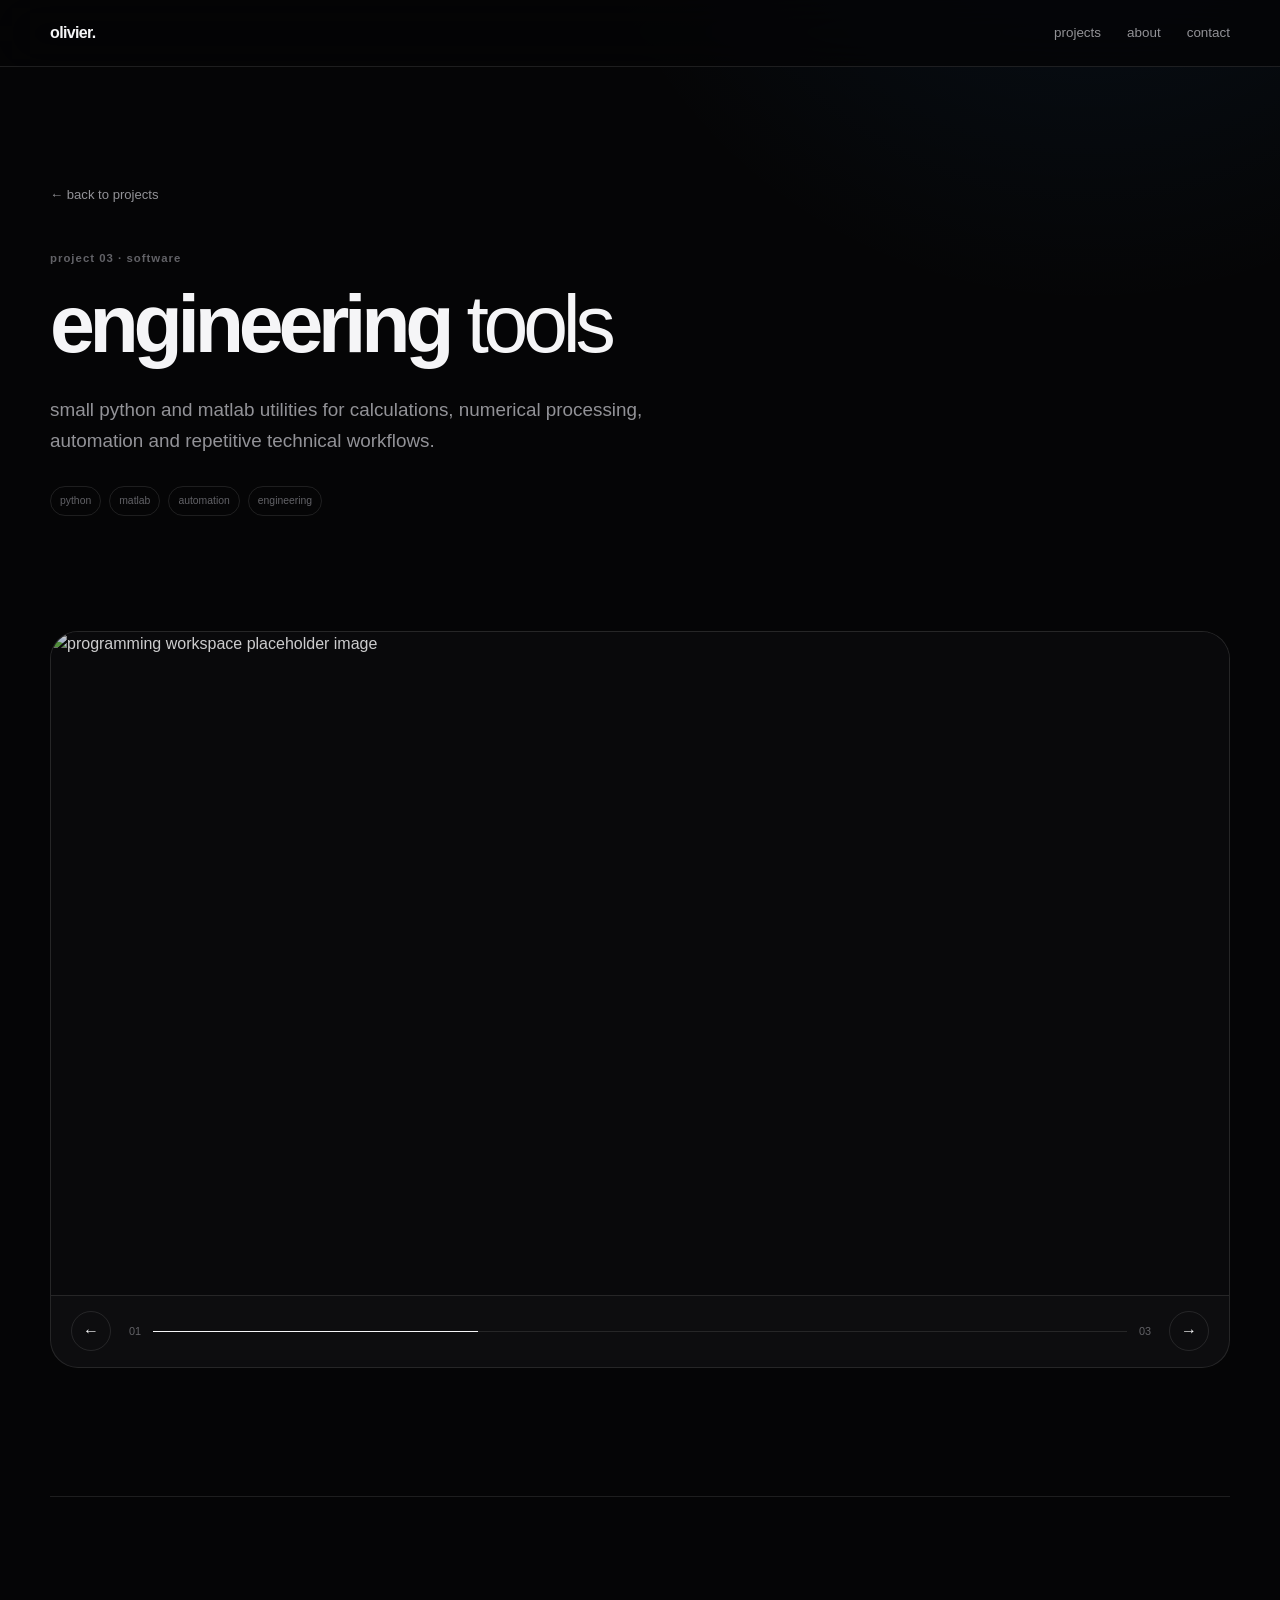
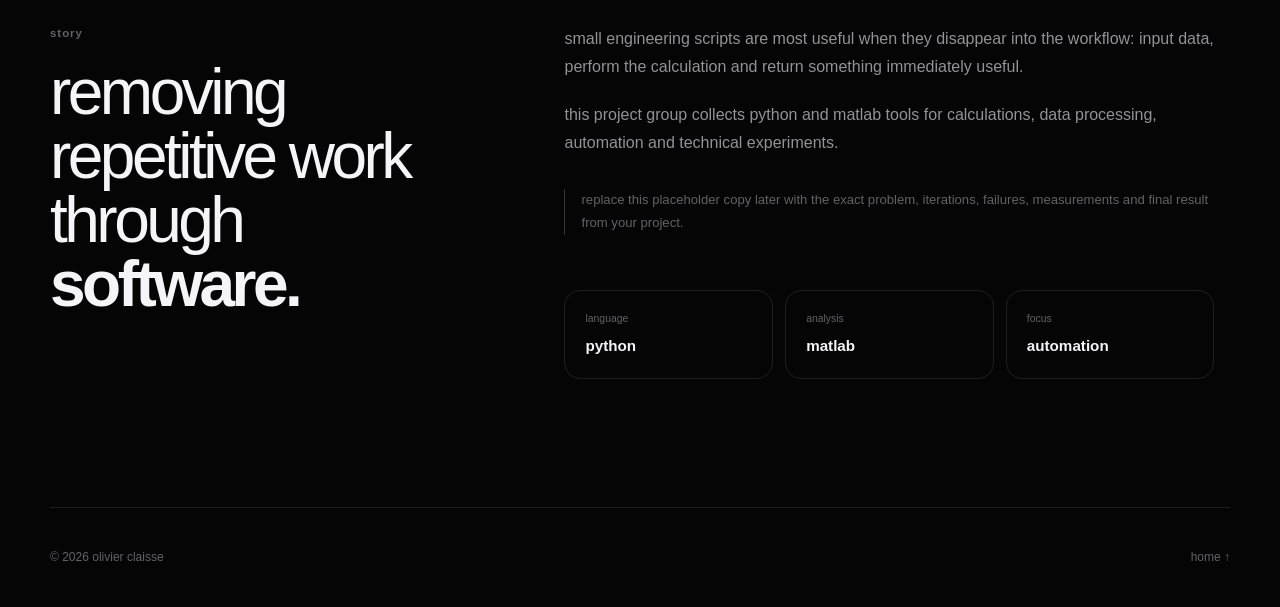
==== engineering-tools.html @ 81ac7add "Add files via upload" ====
<!DOCTYPE html>
<html lang="en">
<head>
  <meta charset="UTF-8">
  <meta name="viewport" content="width=device-width, initial-scale=1.0">
  <title>project 03 · software · olivier claisse</title>
  <link rel="stylesheet" href="styles.css">
</head>

<body>
  <header class="header">
    <nav class="nav container">
      <a class="logo" href="index.html">olivier.</a>

      <div class="nav-links">
        <a href="index.html#projects">projects</a>
        <a href="index.html#about">about</a>
        <a href="index.html#contact">contact</a>
      </div>
    </nav>
  </header>

  <main>
    <section class="project-page-hero container">
      <a class="project-page-back" href="index.html#projects">← back to projects</a>

      <p class="eyebrow">project 03 · software</p>

      <h1><strong>engineering</strong> tools</h1>

      <p class="project-page-intro">
        small python and matlab utilities for calculations, numerical processing, automation and repetitive technical workflows.
      </p>

      <div class="project-page-meta tags">
        <span>python</span><span>matlab</span><span>automation</span><span>engineering</span>
      </div>
    </section>

    <section class="slideshow-section container">
      <div class="slideshow" data-slideshow>
        <div class="slideshow-stage">
          <img class="slide active" src="https://images.unsplash.com/photo-1515879218367-8466d910aaa4?auto=format&fit=crop&w=1600&q=82" alt="programming workspace placeholder image">
          <img class="slide" src="https://images.unsplash.com/photo-1555066931-4365d14bab8c?auto=format&fit=crop&w=1600&q=82" alt="source code placeholder image">
          <img class="slide" src="https://images.unsplash.com/photo-1498050108023-c5249f4df085?auto=format&fit=crop&w=1600&q=82" alt="software development workspace placeholder image">
        </div>

        <div class="slideshow-ui">
          <button class="slide-button" type="button" data-prev aria-label="previous image">←</button>

          <div class="slide-status">
            <span data-current>01</span>

            <div class="slide-progress">
              <i data-progress></i>
            </div>

            <span>03</span>
          </div>

          <button class="slide-button" type="button" data-next aria-label="next image">→</button>
        </div>
      </div>
    </section>

    <section class="section container">
      <div class="project-story-layout">
        <div>
          <p class="eyebrow">story</p>
          <h2>removing repetitive work through <strong>software.</strong></h2>
        </div>

        <div class="project-story-copy">
        <p>small engineering scripts are most useful when they disappear into the workflow: input data, perform the calculation and return something immediately useful.</p>
        <p>this project group collects python and matlab tools for calculations, data processing, automation and technical experiments.</p>

          <p class="story-placeholder">
            replace this placeholder copy later with the exact problem, iterations,
            failures, measurements and final result from your project.
          </p>

          <div class="project-facts">
        <div class="fact">
          <span>language</span>
          <strong>python</strong>
        </div>
        <div class="fact">
          <span>analysis</span>
          <strong>matlab</strong>
        </div>
        <div class="fact">
          <span>focus</span>
          <strong>automation</strong>
        </div>
          </div>
        </div>
      </div>
    </section>
  </main>

  <footer class="footer container">
    <span>© 2026 olivier claisse</span>
    <a href="index.html">home ↑</a>
  </footer>

  <script>
    (() => {
      const root = document.querySelector("[data-slideshow]");
      if (!root) return;

      const slides = [...root.querySelectorAll(".slide")];
      const prev = root.querySelector("[data-prev]");
      const next = root.querySelector("[data-next]");
      const current = root.querySelector("[data-current]");
      const progress = root.querySelector("[data-progress]");

      let index = 0;
      let timer;

      const render = () => {
        slides.forEach((slide, i) => {
          slide.classList.toggle("active", i === index);
        });

        current.textContent = String(index + 1).padStart(2, "0");
        progress.style.transform = `translateX(${index * 100}%)`;
      };

      const go = (direction) => {
        index = (index + direction + slides.length) % slides.length;
        render();
        restart();
      };

      const restart = () => {
        clearInterval(timer);
        timer = setInterval(() => {
          index = (index + 1) % slides.length;
          render();
        }, 4500);
      };

      prev.addEventListener("click", () => go(-1));
      next.addEventListener("click", () => go(1));

      render();
      restart();
    })();
  </script>
</body>
</html>
---- styles.css ----
:root {
  --bg: #050506;
  --surface: #0d0d0f;
  --surface-2: #121215;
  --text: #f5f5f7;
  --muted: #929297;
  --muted-dark: #626267;
  --line: rgba(255, 255, 255, 0.10);
  --line-hover: rgba(255, 255, 255, 0.20);
  --blue: #2997ff;
  --max-width: 1180px;
  --section-space: clamp(88px, 10vw, 145px);
}

* {
  box-sizing: border-box;
  margin: 0;
  padding: 0;
}

html {
  scroll-behavior: smooth;
}

body {
  min-height: 100vh;
  overflow-x: hidden;
  color: var(--text);
  background:
    radial-gradient(circle at 85% -10%, rgba(41, 151, 255, 0.09), transparent 33rem),
    var(--bg);
  font-family:
    -apple-system,
    BlinkMacSystemFont,
    "sf pro display",
    "sf pro text",
    "helvetica neue",
    arial,
    sans-serif;
  line-height: 1.5;
  text-transform: lowercase;
  -webkit-font-smoothing: antialiased;
}

a {
  color: inherit;
  text-decoration: none;
}

button {
  font: inherit;
}

strong {
  color: var(--text);
  font-weight: 720;
}

.container {
  width: min(calc(100% - 48px), var(--max-width));
  margin-inline: auto;
}

.eyebrow {
  margin-bottom: 18px;
  color: var(--muted-dark);
  font-size: 0.71rem;
  font-weight: 550;
  letter-spacing: 0.09em;
}

.section {
  padding-block: var(--section-space);
  border-top: 1px solid var(--line);
}

/* navigation */

.header {
  position: sticky;
  top: 0;
  z-index: 100;
  background: rgba(5, 5, 6, 0.76);
  border-bottom: 1px solid var(--line);
  backdrop-filter: blur(24px);
  -webkit-backdrop-filter: blur(24px);
}

.nav {
  min-height: 66px;
  display: flex;
  align-items: center;
  justify-content: space-between;
  gap: 24px;
}

.logo {
  font-weight: 760;
  letter-spacing: -0.04em;
}

.nav-links {
  display: flex;
  align-items: center;
  gap: 26px;
}

.nav-links a {
  color: var(--muted);
  font-size: 0.84rem;
  transition: color 180ms ease;
}

.nav-links a:hover {
  color: var(--text);
}

/* homepage hero */

.hero {
  min-height: calc(100vh - 66px);
  padding-block: clamp(75px, 9vw, 125px);
  display: grid;
  grid-template-columns: minmax(0, 1.1fr) minmax(360px, .9fr);
  align-items: center;
  gap: clamp(55px, 8vw, 105px);
}

.hero h1,
.project-page-hero h1 {
  max-width: 850px;
  font-size: clamp(3.3rem, 6.3vw, 6.5rem);
  line-height: .98;
  letter-spacing: -.065em;
  font-weight: 470;
}

.hero h1 strong,
.project-page-hero h1 strong {
  font-weight: 780;
}

.hero h1 span {
  display: block;
  color: var(--muted);
}

.hero-description {
  max-width: 650px;
  margin-top: 30px;
  color: var(--muted);
  font-size: clamp(1rem, 1.5vw, 1.18rem);
  line-height: 1.65;
}

.hero-meta {
  display: flex;
  flex-wrap: wrap;
  gap: 10px;
  margin-top: 26px;
  color: var(--muted-dark);
  font-size: .8rem;
}

.hero-meta span + span::before {
  content: "·";
  margin-right: 10px;
}

.hero-links {
  display: flex;
  flex-wrap: wrap;
  gap: 10px;
  margin-top: 32px;
}

.button {
  min-height: 46px;
  padding: 0 19px;
  display: inline-flex;
  align-items: center;
  justify-content: center;
  gap: 9px;
  border: 1px solid transparent;
  border-radius: 999px;
  background: var(--text);
  color: #080809;
  font-size: .86rem;
  font-weight: 650;
  transition:
    transform 180ms ease,
    background 180ms ease,
    color 180ms ease,
    border-color 180ms ease;
}

.button:hover {
  transform: translateY(-2px);
}

.button.secondary {
  color: var(--text);
  background: rgba(255, 255, 255, .04);
  border-color: var(--line);
}

/* sensing visual */

.hero-visual {
  display: flex;
  justify-content: flex-end;
}

.visual-panel {
  width: 100%;
  max-width: 500px;
  aspect-ratio: 1 / 1;
  display: flex;
  flex-direction: column;
  padding: 24px;
  border: 1px solid var(--line);
  border-radius: 30px;
  background: linear-gradient(145deg, #111114, #09090b);
  box-shadow: 0 35px 100px rgba(0,0,0,.35);
}

.visual-label {
  display: flex;
  justify-content: space-between;
  color: var(--muted-dark);
  font-size: .72rem;
}

.online {
  display: flex;
  align-items: center;
  gap: 7px;
}

.online i {
  width: 6px;
  height: 6px;
  border-radius: 50%;
  background: #57d17a;
  box-shadow: 0 0 8px rgba(87, 209, 122, .6);
}

.atom {
  position: relative;
  flex: 1;
  min-height: 280px;
  display: grid;
  place-items: center;
}

.sensor-ring {
  position: absolute;
  width: min(72%, 310px);
  aspect-ratio: 1;
  border: 1px solid rgba(90, 180, 255, .28);
  border-radius: 50%;
  box-shadow:
    inset 0 0 35px rgba(41,151,255,.025),
    0 0 35px rgba(41,151,255,.035);
}

.nucleus {
  position: relative;
  z-index: 3;
  width: clamp(106px, 12vw, 148px);
  aspect-ratio: 1;
  display: grid;
  place-items: center;
  border-radius: 50%;
  background:
    radial-gradient(
      circle at 32% 25%,
      #fff 0%,
      #a4d1ff 9%,
      #2997ff 30%,
      #0867c9 62%,
      #00366e 100%
    );
  box-shadow:
    0 20px 75px rgba(41,151,255,.30),
    0 0 42px rgba(41,151,255,.12),
    inset -23px -27px 42px rgba(0,0,0,.28);
  animation: core-float 5s ease-in-out infinite;
}

.nucleus-core {
  width: 10%;
  aspect-ratio: 1;
  border-radius: 50%;
  background: #fff;
  box-shadow:
    0 0 12px rgba(255,255,255,.8),
    0 0 30px rgba(41,151,255,.7);
}

@keyframes core-float {
  0%, 100% { transform: translateY(0); }
  50% { transform: translateY(-5px); }
}

.sensor-node {
  position: absolute;
  left: 50%;
  top: 50%;
  width: 10px;
  height: 10px;
  margin: -5px;
  z-index: 5;
}

.node-1 { transform: translateY(-155px); }
.node-2 { transform: rotate(120deg) translateY(-155px) rotate(-120deg); }
.node-3 { transform: rotate(240deg) translateY(-155px) rotate(-240deg); }

.sensor-node i {
  position: absolute;
  inset: 0;
  border-radius: 50%;
  background: #e1f1ff;
  box-shadow:
    0 0 5px #fff,
    0 0 13px #6bb8ff,
    0 0 25px rgba(41,151,255,.8);
}

.sensor-node::before,
.sensor-node::after {
  content: "";
  position: absolute;
  left: 50%;
  top: 50%;
  width: 10px;
  height: 10px;
  margin: -5px;
  border: 1px solid rgba(117,196,255,.68);
  border-radius: 50%;
  opacity: 0;
  animation: radar-pulse 3s cubic-bezier(.15,.65,.25,1) infinite;
}

.sensor-node::after {
  animation-delay: .45s;
}

.node-2::before { animation-delay: 1s; }
.node-2::after { animation-delay: 1.45s; }
.node-3::before { animation-delay: 2s; }
.node-3::after { animation-delay: 2.45s; }

@keyframes radar-pulse {
  0% {
    transform: scale(.8);
    opacity: 0;
  }
  12% { opacity: .85; }
  65% { opacity: 0; }
  100% {
    transform: scale(7.5);
    opacity: 0;
  }
}

.visual-footer {
  display: grid;
  grid-template-columns: repeat(3, 1fr);
  gap: 8px;
  padding-top: 18px;
  border-top: 1px solid var(--line);
}

.visual-footer div {
  display: flex;
  flex-direction: column;
}

.visual-footer span {
  color: var(--muted-dark);
  font-size: .66rem;
}

.visual-footer strong {
  font-size: .77rem;
  font-weight: 520;
}

/* section headings */

.section-heading {
  display: grid;
  grid-template-columns: 1fr 1fr;
  gap: 55px;
  align-items: end;
  margin-bottom: clamp(40px, 6vw, 72px);
}

.section-heading h2,
.contact-heading h2 {
  font-size: clamp(2.6rem, 5vw, 4.8rem);
  line-height: 1;
  letter-spacing: -.055em;
  font-weight: 470;
}

.section-description,
.contact-heading > p:last-child {
  max-width: 430px;
  justify-self: end;
  color: var(--muted);
}

/* project cards */

.project-grid {
  display: grid;
  grid-template-columns: repeat(3, minmax(0, 1fr));
  gap: 16px;
}

.project-card {
  min-height: 370px;
  display: flex;
  flex-direction: column;
  padding: 26px;
  border: 1px solid var(--line);
  border-radius: 24px;
  background: var(--surface);
  transition:
    transform 240ms ease,
    border-color 240ms ease,
    background 240ms ease;
}

.project-card:hover {
  transform: translateY(-5px);
  border-color: var(--line-hover);
  background: var(--surface-2);
}

.project-card-top {
  display: flex;
  justify-content: space-between;
  align-items: center;
  color: var(--muted-dark);
  font-size: .72rem;
}

.project-card-arrow {
  font-size: 1rem;
  transition: transform 180ms ease, color 180ms ease;
}

.project-card:hover .project-card-arrow {
  color: var(--text);
  transform: translate(3px, -3px);
}

.project-card-body {
  margin-top: auto;
}

.project-card h3 {
  font-size: clamp(1.7rem, 2.4vw, 2.25rem);
  line-height: 1.04;
  letter-spacing: -.04em;
  font-weight: 470;
}

.project-card p {
  margin-top: 14px;
  color: var(--muted);
  font-size: .9rem;
}

.tags {
  display: flex;
  flex-wrap: wrap;
  gap: 7px;
  margin-top: 22px;
}

.tags span {
  padding: 6px 9px;
  border: 1px solid var(--line);
  border-radius: 999px;
  color: var(--muted-dark);
  font-size: .65rem;
}

/* about */

.about {
  display: grid;
  grid-template-columns: .8fr 1.2fr;
  gap: clamp(55px, 10vw, 135px);
}

.about h2 {
  max-width: 470px;
  font-size: clamp(2.6rem, 5vw, 4.8rem);
  line-height: 1;
  letter-spacing: -.055em;
  font-weight: 470;
}

.about-copy {
  max-width: 620px;
}

.about-copy p {
  color: var(--muted);
  line-height: 1.72;
}

.about-copy p + p {
  margin-top: 20px;
}

.about-copy .about-lead {
  margin-bottom: 28px;
  color: var(--text);
  font-size: clamp(1.3rem, 2vw, 1.75rem);
  line-height: 1.45;
}

/* contact */

.contact-section {
  display: grid;
  grid-template-columns: minmax(0,.75fr) minmax(0,1.25fr);
  gap: clamp(55px, 9vw, 130px);
}

.contact-options {
  display: grid;
  gap: 10px;
}

.contact-option {
  min-height: 104px;
  display: grid;
  grid-template-columns: 40px 1fr auto;
  gap: 18px;
  align-items: center;
  padding: 20px 22px;
  border: 1px solid var(--line);
  border-radius: 18px;
  background: rgba(255,255,255,.022);
  transition:
    transform 220ms ease,
    border-color 220ms ease,
    background 220ms ease;
}

.contact-option:hover {
  transform: translateY(-3px);
  border-color: var(--line-hover);
  background: rgba(255,255,255,.045);
}

.contact-option-number {
  color: var(--muted-dark);
  font-size: .64rem;
}

.contact-option-copy {
  display: flex;
  flex-direction: column;
  gap: 4px;
}

.contact-option-copy strong {
  font-size: 1rem;
  font-weight: 650;
}

.contact-option-copy small {
  color: var(--muted);
  font-size: .75rem;
}

.contact-option-arrow {
  color: var(--muted);
  transition: transform 180ms ease;
}

.contact-option:hover .contact-option-arrow {
  transform: translate(3px, -3px);
}

.contact-direct {
  grid-column: 2;
  width: fit-content;
  margin-top: -76px;
  color: var(--muted-dark);
  font-size: .74rem;
}

/* footer */

.footer {
  min-height: 100px;
  display: flex;
  align-items: center;
  justify-content: space-between;
  gap: 20px;
  border-top: 1px solid var(--line);
  color: var(--muted-dark);
  font-size: .75rem;
}

/* ---------------------------
   project subpages
--------------------------- */

.project-page-hero {
  padding-block: clamp(75px, 9vw, 125px);
}

.project-page-back {
  display: inline-flex;
  margin-bottom: 45px;
  color: var(--muted);
  font-size: .82rem;
}

.project-page-back:hover {
  color: var(--text);
}

.project-page-hero h1 {
  max-width: 930px;
}

.project-page-intro {
  max-width: 680px;
  margin-top: 30px;
  color: var(--muted);
  font-size: clamp(1rem, 1.5vw, 1.18rem);
  line-height: 1.65;
}

.project-page-meta {
  display: flex;
  flex-wrap: wrap;
  gap: 8px;
  margin-top: 30px;
}

/* reliable slideshow */

.slideshow-section {
  padding-bottom: var(--section-space);
}

.slideshow {
  position: relative;
  overflow: hidden;
  border: 1px solid var(--line);
  border-radius: 28px;
  background: var(--surface);
}

.slideshow-stage {
  position: relative;
  aspect-ratio: 16 / 9;
  overflow: hidden;
  background: #09090b;
}

.slide {
  position: absolute;
  inset: 0;
  width: 100%;
  height: 100%;
  object-fit: cover;
  opacity: 0;
  transform: scale(1.015);
  transition:
    opacity 520ms ease,
    transform 1200ms cubic-bezier(.2,.7,.2,1);
  filter: saturate(.82) contrast(1.03) brightness(.82);
}

.slide.active {
  opacity: 1;
  transform: scale(1);
}

.slideshow-ui {
  min-height: 72px;
  display: grid;
  grid-template-columns: auto 1fr auto;
  align-items: center;
  gap: 18px;
  padding: 0 20px;
  border-top: 1px solid var(--line);
}

.slide-button {
  width: 40px;
  height: 40px;
  display: grid;
  place-items: center;
  border: 1px solid var(--line);
  border-radius: 50%;
  color: var(--text);
  background: transparent;
  cursor: pointer;
  transition:
    border-color 180ms ease,
    background 180ms ease;
}

.slide-button:hover {
  border-color: var(--line-hover);
  background: rgba(255,255,255,.04);
}

.slide-status {
  display: flex;
  align-items: center;
  gap: 12px;
  color: var(--muted-dark);
  font-size: .68rem;
}

.slide-progress {
  position: relative;
  flex: 1;
  height: 1px;
  overflow: hidden;
  background: var(--line);
}

.slide-progress i {
  position: absolute;
  left: 0;
  top: 0;
  bottom: 0;
  width: 33.333%;
  background: var(--text);
  transition: transform 400ms ease;
}

/* project story */

.project-story-layout {
  display: grid;
  grid-template-columns: minmax(220px,.75fr) minmax(0,1.25fr);
  gap: clamp(55px, 9vw, 125px);
}

.project-story-layout h2 {
  max-width: 430px;
  font-size: clamp(2.6rem, 5vw, 4.8rem);
  line-height: 1;
  letter-spacing: -.055em;
  font-weight: 470;
}

.project-story-copy {
  max-width: 650px;
}

.project-story-copy p {
  color: var(--muted);
  line-height: 1.75;
}

.project-story-copy p + p {
  margin-top: 20px;
}

.story-placeholder {
  margin-top: 32px !important;
  padding-left: 16px;
  border-left: 1px solid var(--line-hover);
  color: var(--muted-dark) !important;
  font-size: .82rem;
}

.project-facts {
  display: grid;
  grid-template-columns: repeat(3, 1fr);
  gap: 12px;
  margin-top: 55px;
}

.fact {
  padding: 20px;
  border: 1px solid var(--line);
  border-radius: 16px;
}

.fact span {
  display: block;
  color: var(--muted-dark);
  font-size: .65rem;
}

.fact strong {
  display: block;
  margin-top: 9px;
  font-size: .95rem;
}

/* responsive */

@media (max-width: 950px) {
  .hero {
    grid-template-columns: 1fr;
    min-height: auto;
  }

  .hero-visual {
    justify-content: flex-start;
  }

  .visual-panel {
    max-width: 560px;
  }

  .project-grid {
    grid-template-columns: 1fr;
  }

  .project-card {
    min-height: 290px;
  }

  .about,
  .contact-section,
  .project-story-layout {
    grid-template-columns: 1fr;
    gap: 45px;
  }

  .contact-direct {
    grid-column: 1;
    margin-top: -12px;
  }
}

@media (max-width: 640px) {
  :root {
    --section-space: 76px;
  }

  .container {
    width: calc(100% - 30px);
  }

  .nav {
    min-height: 60px;
  }

  .nav-links {
    gap: 14px;
  }

  .nav-links a {
    font-size: .72rem;
  }

  .hero {
    padding-block: 62px 80px;
    gap: 55px;
  }

  .hero h1,
  .project-page-hero h1 {
    font-size: clamp(2.9rem, 15vw, 4.4rem);
  }

  .visual-panel {
    aspect-ratio: auto;
    min-height: 385px;
    padding: 18px;
    border-radius: 22px;
  }

  .sensor-ring {
    width: 230px;
  }

  .nucleus {
    width: 94px;
  }

  .node-1 { transform: translateY(-115px); }
  .node-2 { transform: rotate(120deg) translateY(-115px) rotate(-120deg); }
  .node-3 { transform: rotate(240deg) translateY(-115px) rotate(-240deg); }

  .section-heading {
    grid-template-columns: 1fr;
    gap: 20px;
  }

  .section-description,
  .contact-heading > p:last-child {
    justify-self: start;
  }

  .project-card {
    padding: 22px;
    border-radius: 20px;
  }

  .contact-option {
    min-height: 90px;
    grid-template-columns: 34px 1fr auto;
    padding: 17px;
  }

  .slideshow {
    border-radius: 20px;
  }

  .slideshow-stage {
    aspect-ratio: 4 / 3;
  }

  .slideshow-ui {
    min-height: 66px;
    grid-template-columns: auto 1fr auto;
    padding: 0 14px;
  }

  .slide-button {
    width: 36px;
    height: 36px;
  }

  .project-facts {
    grid-template-columns: 1fr;
  }

  .footer {
    min-height: 110px;
    align-items: flex-start;
    justify-content: center;
    flex-direction: column;
  }
}

@media (prefers-reduced-motion: reduce) {
  html {
    scroll-behavior: auto;
  }

  *,
  *::before,
  *::after {
    animation: none !important;
    transition-duration: .001ms !important;
  }
}
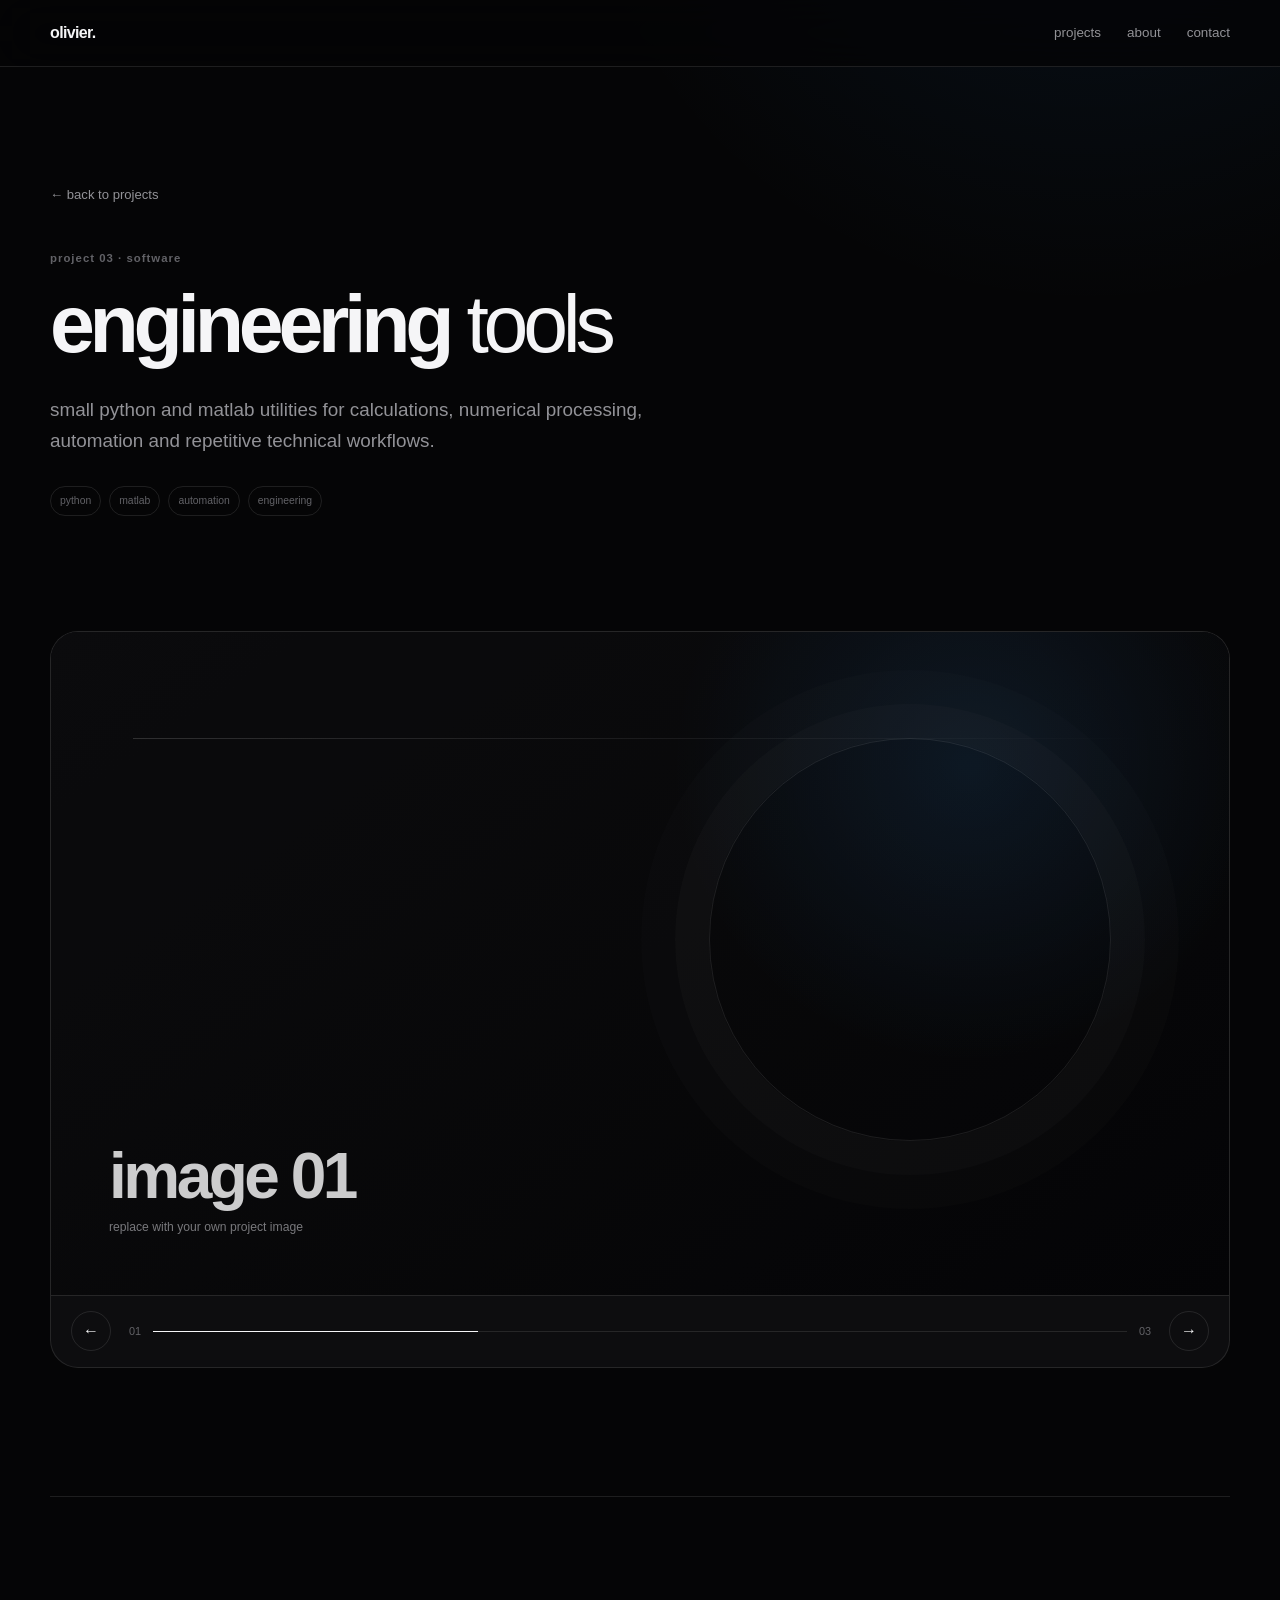
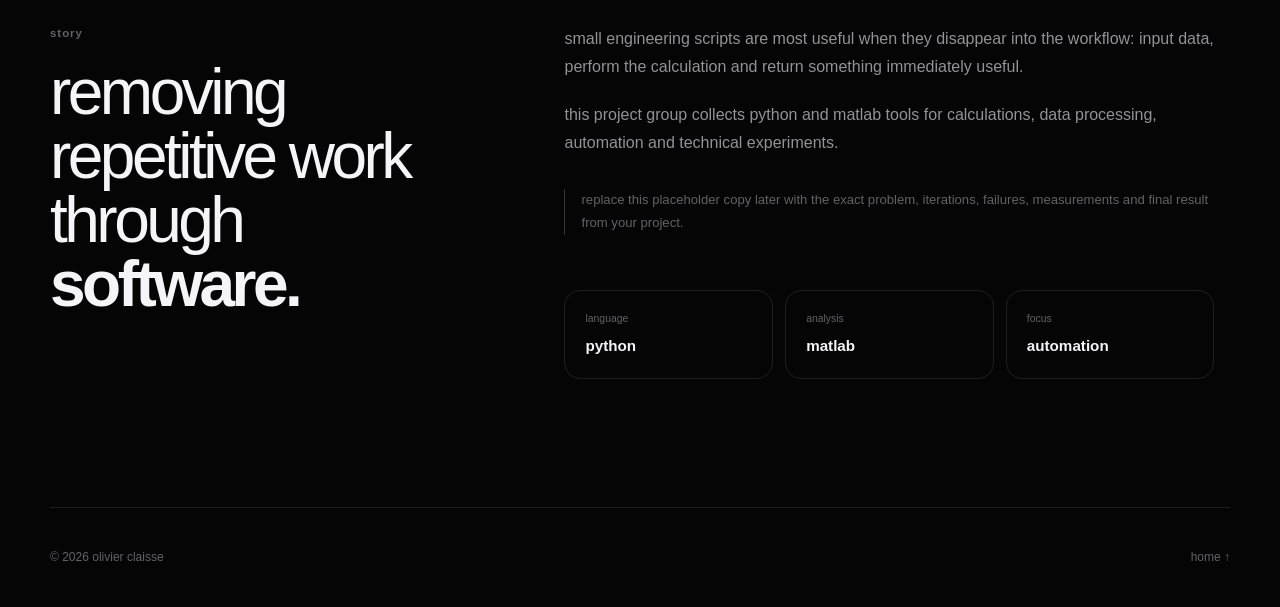
==== commit 32524e20: "Add files via upload" ====
--- a/engineering-tools.html
+++ b/engineering-tools.html
@@ -40,9 +40,9 @@
     <section class="slideshow-section container">
       <div class="slideshow" data-slideshow>
         <div class="slideshow-stage">
-          <img class="slide active" src="https://images.unsplash.com/photo-1515879218367-8466d910aaa4?auto=format&fit=crop&w=1600&q=82" alt="programming workspace placeholder image">
-          <img class="slide" src="https://images.unsplash.com/photo-1555066931-4365d14bab8c?auto=format&fit=crop&w=1600&q=82" alt="source code placeholder image">
-          <img class="slide" src="https://images.unsplash.com/photo-1498050108023-c5249f4df085?auto=format&fit=crop&w=1600&q=82" alt="software development workspace placeholder image">
+          <div class="slide placeholder-slide placeholder-1 active" role="img" aria-label="programming workspace placeholder image"><span>image 01</span><small>replace with your own project image</small></div>
+          <div class="slide placeholder-slide placeholder-2" role="img" aria-label="source code placeholder image"><span>image 02</span><small>replace with your own project image</small></div>
+          <div class="slide placeholder-slide placeholder-3" role="img" aria-label="software development workspace placeholder image"><span>image 03</span><small>replace with your own project image</small></div>
         </div>
 
         <div class="slideshow-ui">
--- a/styles.css
+++ b/styles.css
@@ -961,3 +961,82 @@
     transition-duration: .001ms !important;
   }
 }
+
+
+/* =========================================
+   SELF-CONTAINED PROJECT PLACEHOLDERS
+   no external images
+========================================= */
+
+.placeholder-slide {
+  display: flex;
+  flex-direction: column;
+  align-items: flex-start;
+  justify-content: flex-end;
+  padding: clamp(24px, 5vw, 58px);
+  background:
+    radial-gradient(circle at 78% 20%, rgba(41, 151, 255, 0.14), transparent 28%),
+    linear-gradient(145deg, #111114, #09090b);
+  color: var(--text);
+}
+
+.placeholder-slide::before,
+.placeholder-slide::after {
+  content: "";
+  position: absolute;
+  pointer-events: none;
+}
+
+.placeholder-slide::before {
+  width: 34%;
+  aspect-ratio: 1;
+  right: 10%;
+  top: 16%;
+  border: 1px solid rgba(255,255,255,.11);
+  border-radius: 50%;
+  box-shadow:
+    0 0 0 34px rgba(255,255,255,.018),
+    0 0 0 68px rgba(255,255,255,.010);
+}
+
+.placeholder-slide::after {
+  left: 7%;
+  right: 7%;
+  top: 16%;
+  height: 1px;
+  background: linear-gradient(
+    90deg,
+    rgba(255,255,255,.18),
+    rgba(255,255,255,0)
+  );
+}
+
+.placeholder-slide span {
+  position: relative;
+  z-index: 2;
+  font-size: clamp(2rem, 5vw, 4.8rem);
+  line-height: 1;
+  letter-spacing: -.055em;
+  font-weight: 650;
+}
+
+.placeholder-slide small {
+  position: relative;
+  z-index: 2;
+  margin-top: 10px;
+  color: var(--muted);
+  font-size: .76rem;
+}
+
+.placeholder-2 {
+  background:
+    radial-gradient(circle at 28% 26%, rgba(255, 255, 255, 0.06), transparent 24%),
+    linear-gradient(135deg, #0e1115, #08121d);
+}
+
+.placeholder-3 {
+  background:
+    radial-gradient(circle at 72% 68%, rgba(41, 151, 255, 0.10), transparent 25%),
+    linear-gradient(155deg, #111111, #08090c);
+}
+
